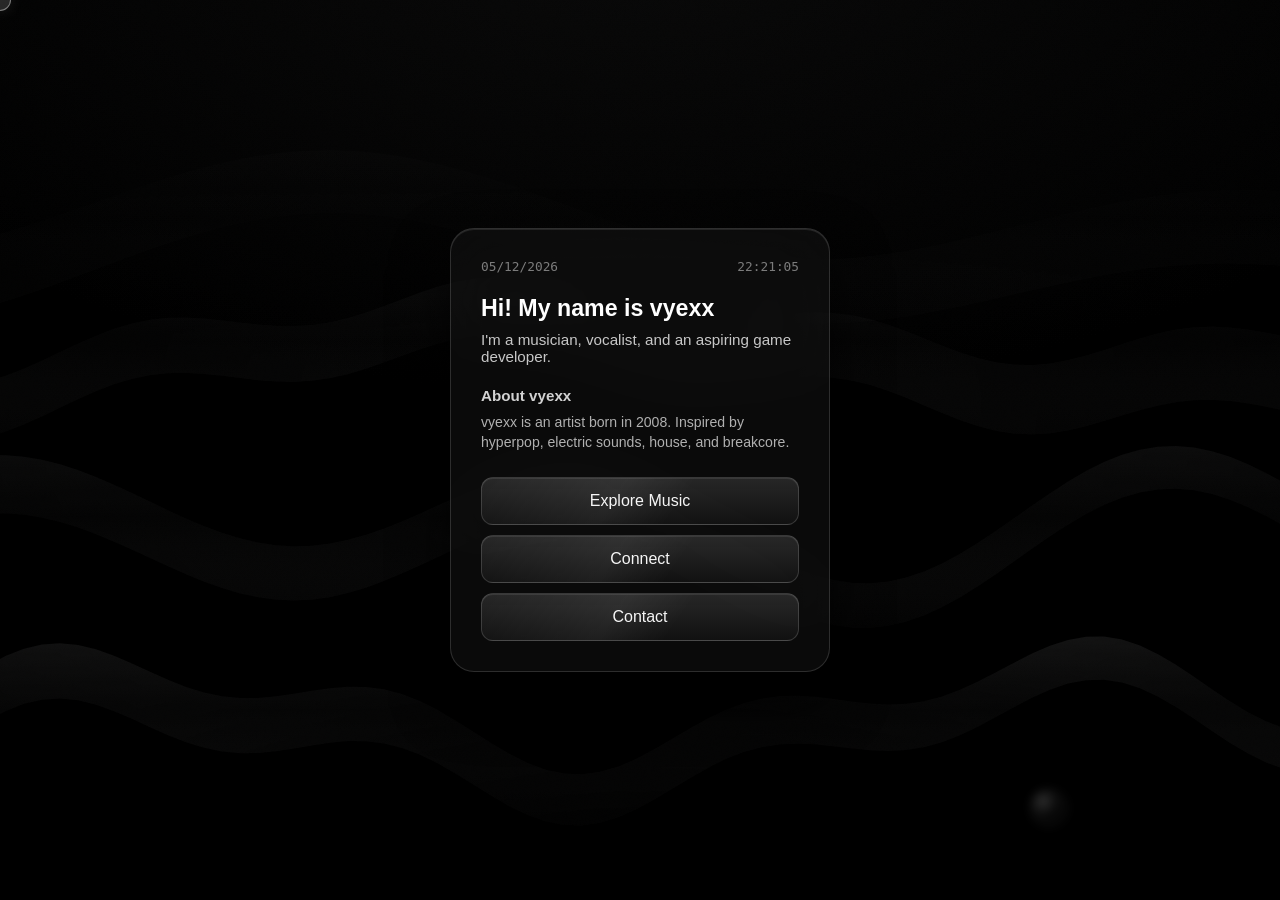
==== index.html @ 2b21a700 "Update index.html" ====
<!DOCTYPE html>
<html lang="en" data-mood="ocean">
<head>
    <meta charset="UTF-8">
    <meta name="viewport" content="width=device-width, initial-scale=1.0">
    <title>vyexx</title>
    <link rel="stylesheet" href="style.css">
</head>
<body>
    <div id="custom-cursor" aria-hidden="true"></div>

    <div class="background-waves" aria-hidden="true">
        <canvas id="flow-field"></canvas>
        <div class="bg-vignette"></div>
    </div>

    <div class="film-grain" aria-hidden="true"></div>

    <div id="bubble-layer" aria-hidden="true"></div>

    <div id="shatter-container"></div>
    <div id="card-outline"></div>

    <main class="container">
        <div class="glass-card draggable" id="tilt-card">
            <div class="card-header">
                <p class="stats" id="date">00/00/00</p>
                <div class="system-time" id="clock">00:00:00</div>
            </div>

            <h1>Hi! My name is vyexx</h1>
            <p class="subtitle">I'm a musician, vocalist, and an aspiring game developer.</p>

            <section class="about-section">
                <h3>About vyexx</h3>
                <p>vyexx is an artist born in 2008. Inspired by hyperpop, electric sounds, house, and breakcore.</p>
            </section>

            <div class="button-group">
                <a href="/music" class="mag-button"><span class="gloss" aria-hidden="true"></span><span class="mag-button__label">Explore Music</span></a>
                <a href="/socials" class="mag-button"><span class="gloss" aria-hidden="true"></span><span class="mag-button__label">Connect</span></a>
                <a href="/contact" class="mag-button"><span class="gloss" aria-hidden="true"></span><span class="mag-button__label">Contact</span></a>
            </div>
        </div>
    </main>

    <script src="script.js"></script>
</body>
</html>
---- style.css ----
/* --- Global Reset & Anti-Highlight --- */
* {
    margin: 0;
    padding: 0;
    box-sizing: border-box;
    user-select: none !important;
    -webkit-user-select: none !important;
    -webkit-user-drag: none;
    cursor: none !important;
}

body,
html {
    width: 100%;
    height: 100%;
    min-height: 100dvh;
    -webkit-tap-highlight-color: transparent;
    touch-action: manipulation;
    background: #000000;
    color: #e8e8e8;
    font-family: "Segoe UI", Roboto, Helvetica, Arial, sans-serif;
    overflow: hidden;
    position: relative;
}

/* --- Aero Cursor --- */
#custom-cursor {
    width: 22px;
    height: 22px;
    background: rgba(255, 255, 255, 0.15);
    border: 1px solid rgba(255, 255, 255, 0.4);
    border-radius: 50%;
    position: fixed;
    pointer-events: none;
    z-index: 10000;
    backdrop-filter: blur(6px);
    -webkit-backdrop-filter: blur(6px);
    transform: translate(-50%, -50%);
    box-shadow: 0 0 15px rgba(255, 255, 255, 0.1);
}

/* --- Background: procedural flow (canvas) + vignette --- */
.background-waves,
.background-streams {
    position: fixed;
    inset: 0;
    z-index: 0;
    overflow: hidden;
    pointer-events: none;
    background: #000000;
}

.background-streams .stream {
    display: none;
}

#flow-field {
    position: absolute;
    inset: 0;
    width: 100%;
    height: 100%;
    display: block;
    z-index: 1;
    pointer-events: none;
    /* Avoid extra blur pass on the full canvas (GPU-heavy on low-end machines) */
    filter: saturate(0);
}

.bg-vignette {
    position: absolute;
    inset: 0;
    z-index: 2;
    background:
        radial-gradient(ellipse 125% 90% at 50% -8%, rgba(18, 18, 18, 0.5) 0%, transparent 58%),
        radial-gradient(ellipse 95% 80% at 50% 108%, rgba(0, 0, 0, 0.92) 0%, transparent 55%),
        radial-gradient(ellipse 65% 55% at 50% 45%, transparent 0%, rgba(0, 0, 0, 0.35) 100%);
    pointer-events: none;
}

/* Subtle film texture — reads “camera / glass” not “noise plugin” */
.film-grain {
    position: fixed;
    inset: 0;
    z-index: 1;
    pointer-events: none;
    opacity: 0.045;
    mix-blend-mode: overlay;
    background-image: url("data:image/svg+xml,%3Csvg viewBox='0 0 256 256' xmlns='http://www.w3.org/2000/svg'%3E%3Cfilter id='n'%3E%3CfeTurbulence type='fractalNoise' baseFrequency='0.85' numOctaves='4' stitchTiles='stitch'/%3E%3C/filter%3E%3Crect width='100%25' height='100%25' filter='url(%23n)' opacity='0.55'/%3E%3C/svg%3E");
    background-repeat: repeat;
    background-size: 180px 180px;
}

/* --- Bubbles: always soft / optical; fade in; never “teleport” on --- */
#bubble-layer {
    position: fixed;
    inset: 0;
    z-index: 3;
    pointer-events: none;
    overflow: hidden;
}

.bubble {
    position: absolute;
    border-radius: 50%;
    pointer-events: auto;
    cursor: none;
    opacity: 0;
    /* Glossy sphere read through haze — no hard edge */
    background: radial-gradient(
        circle at 34% 32%,
        rgba(255, 255, 255, 0.45) 0%,
        rgba(210, 210, 210, 0.08) 38%,
        rgba(60, 60, 60, 0.06) 62%,
        rgba(0, 0, 0, 0.15) 100%
    );
    border: 1px solid rgba(255, 255, 255, 0.1);
    box-shadow:
        inset 0 0 20px rgba(255, 255, 255, 0.12),
        0 8px 32px rgba(0, 0, 0, 0.45),
        0 0 24px rgba(255, 255, 255, 0.04);
    will-change: transform, opacity, filter;
}

.bubble.is-live {
    animation:
        bubbleReveal 1.45s cubic-bezier(0.22, 1, 0.36, 1) forwards,
        bubbleFloat var(--float-dur, 18s) ease-in-out var(--float-delay, 1.45s) infinite;
}

.bubble.popping {
    pointer-events: none;
    animation: bubblePopSoft 0.55s cubic-bezier(0.4, 0, 0.2, 1) forwards !important;
}

@keyframes bubbleReveal {
    0% {
        opacity: 0;
        filter: blur(16px);
    }
    100% {
        opacity: var(--b-op, 0.42);
        filter: blur(var(--blur, 5px));
    }
}

@keyframes bubbleFloat {
    0%,
    100% {
        transform: translate3d(0, 0, 0);
    }
    20% {
        transform: translate3d(var(--dx1, 10px), var(--dy1, -14px), 0);
    }
    45% {
        transform: translate3d(var(--dx2, -8px), var(--dy2, 8px), 0);
    }
    70% {
        transform: translate3d(var(--dx3, 6px), var(--dy3, 12px), 0);
    }
}

@keyframes bubblePopSoft {
    0% {
        opacity: var(--b-op, 0.45);
        filter: blur(var(--blur, 5px));
        transform: scale3d(1, 1, 1);
    }
    100% {
        opacity: 0;
        filter: blur(18px);
        transform: scale3d(1.12, 1.12, 1);
    }
}

.bubble-spark {
    position: absolute;
    width: 6px;
    height: 6px;
    border-radius: 50%;
    background: rgba(255, 255, 255, 0.35);
    pointer-events: none;
    filter: blur(2px);
    box-shadow: 0 0 12px rgba(255, 255, 255, 0.35);
    animation: sparkFadeSoft 0.55s ease-out forwards;
}

@keyframes sparkFadeSoft {
    from {
        transform: translate3d(0, 0, 0) scale(1);
        opacity: 0.7;
    }
    to {
        transform: translate3d(var(--sx), var(--sy), 0) scale(0.2);
        opacity: 0;
    }
}

/* --- Layout --- */
.container {
    position: relative;
    z-index: 10;
    width: 100%;
    height: 100%;
    min-height: 100dvh;
    display: flex;
    align-items: center;
    justify-content: center;
    pointer-events: none;
}

/* --- The Glass Card --- */
.glass-card {
    background: rgba(24, 24, 24, 0.42);
    backdrop-filter: blur(28px);
    -webkit-backdrop-filter: blur(28px);
    border: 1px solid rgba(255, 255, 255, 0.14);
    border-radius: 24px;
    padding: 30px;
    width: min(380px, calc(100vw - 40px));
    position: absolute;
    box-shadow:
        0 28px 56px rgba(0, 0, 0, 0.75),
        inset 0 1px 0 rgba(255, 255, 255, 0.1);
    z-index: 10;
    pointer-events: auto;
    isolation: isolate;
}

/* Sharp fracture lines drawn at click; pointer-events none so UI stays usable */
.glass-crack-overlay {
    position: absolute;
    inset: 0;
    border-radius: inherit;
    pointer-events: none;
    z-index: 20;
    overflow: hidden;
}

.glass-crack-overlay svg {
    display: block;
    width: 100%;
    height: 100%;
}

.glass-card.draggable {
    cursor: grab;
}

.glass-card.draggable:active {
    cursor: grabbing;
}

.card-header {
    display: flex;
    justify-content: space-between;
    margin-bottom: 20px;
    opacity: 0.65;
    font-size: 0.8rem;
    font-family: ui-monospace, "Cascadia Code", monospace;
    color: #b8b8b8;
}

.glass-card h1 {
    font-weight: 700;
    color: #ffffff;
    font-size: 1.45rem;
    line-height: 1.25;
}

.subtitle {
    opacity: 0.85;
    margin-top: 8px;
    font-size: 0.95rem;
}

.about-section {
    margin-top: 22px;
}

.about-section h3 {
    font-size: 0.95rem;
    margin-bottom: 8px;
    opacity: 0.9;
}

.about-section p {
    font-size: 0.88rem;
    line-height: 1.45;
    opacity: 0.75;
}

.button-group {
    display: flex;
    flex-direction: column;
    gap: 10px;
    margin-top: 25px;
}

.mag-button {
    position: relative;
    overflow: hidden;
    padding: 14px;
    background: linear-gradient(
        180deg,
        rgba(255, 255, 255, 0.12) 0%,
        rgba(255, 255, 255, 0.03) 100%
    );
    border: 1px solid rgba(255, 255, 255, 0.16);
    color: #f5f5f5;
    text-decoration: none;
    text-align: center;
    border-radius: 12px;
    transition: background 0.2s, border-color 0.2s, filter 0.2s;
    box-shadow: inset 0 1px 0 rgba(255, 255, 255, 0.08);
}

.mag-button .gloss {
    position: absolute;
    inset: 0;
    pointer-events: none;
    background: linear-gradient(
        125deg,
        transparent 0%,
        rgba(255, 255, 255, 0.12) 42%,
        transparent 62%
    );
    opacity: 0.65;
    mix-blend-mode: soft-light;
}

.mag-button:hover {
    background: linear-gradient(
        180deg,
        rgba(255, 255, 255, 0.18) 0%,
        rgba(255, 255, 255, 0.06) 100%
    );
    border-color: rgba(255, 255, 255, 0.28);
}

/* --- Shatter Mechanics --- */
#card-outline {
    position: fixed;
    border: 2px dashed rgba(255, 255, 255, 0.12);
    border-radius: 24px;
    pointer-events: none;
    display: none;
    z-index: 4;
}

#shatter-container {
    position: fixed;
    top: 0;
    left: 0;
    width: 100%;
    height: 100%;
    pointer-events: none;
    z-index: 5;
}

.shard {
    position: absolute;
    overflow: hidden;
    background: rgba(255, 255, 255, 0.06);
    backdrop-filter: blur(20px);
    -webkit-backdrop-filter: blur(20px);
    border: 1px solid rgba(255, 255, 255, 0.2);
    pointer-events: auto;
    z-index: 20;
    transition:
        border 0.2s,
        box-shadow 0.2s,
        opacity 0.6s ease-in-out;
}

.shard-content-inner {
    position: absolute;
    pointer-events: none;
    /* Width set in JS from the live card width so shards match Music / Socials layouts */
    width: 380px;
    max-width: none;
}

.shard.snapped {
    border-color: rgba(255, 255, 255, 0.85);
    box-shadow: 0 0 20px rgba(255, 255, 255, 0.28);
}

.shard.healing {
    border-color: transparent !important;
    box-shadow: none !important;
    opacity: 0;
    transition: opacity 0.45s ease;
}

@media (prefers-reduced-motion: reduce) {
    .film-grain {
        animation: none !important;
    }

    .bubble.is-live {
        animation: none !important;
        opacity: var(--b-op, 0.42);
        filter: blur(var(--blur, 5px));
    }
}
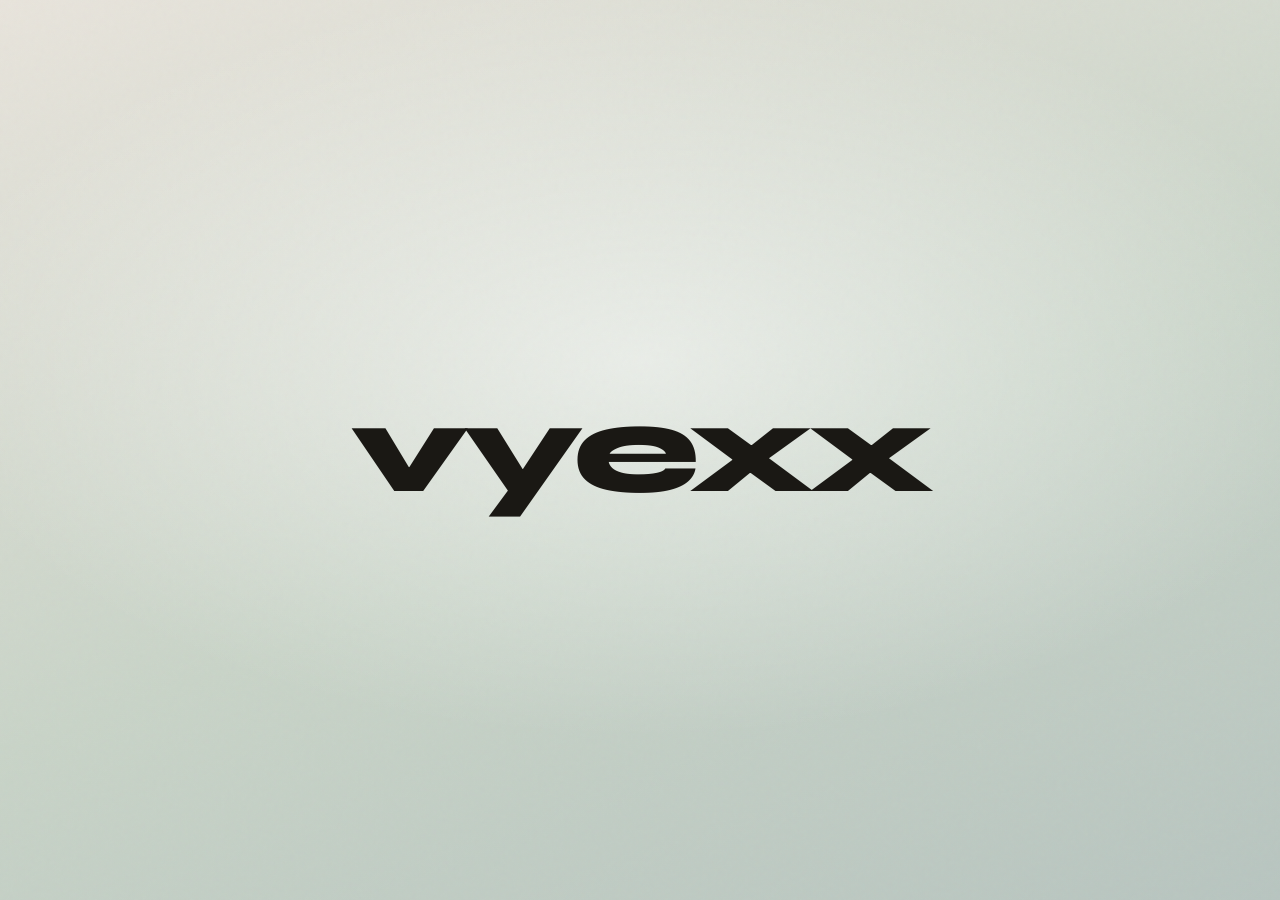
==== commit a1d47d04: "Replace the site with a minimal centered vyexx mark. Co-authored-by: Cursor <cursoragent@cursor.com>" ====
--- a/index.html
+++ b/index.html
@@ -1,49 +1,71 @@
 <!DOCTYPE html>
-<html lang="en" data-mood="ocean">
+<html lang="en">
 <head>
-    <meta charset="UTF-8">
-    <meta name="viewport" content="width=device-width, initial-scale=1.0">
-    <title>vyexx</title>
-    <link rel="stylesheet" href="style.css">
+  <meta charset="UTF-8">
+  <meta name="viewport" content="width=device-width, initial-scale=1.0">
+  <title>vyexx</title>
+  <link rel="preconnect" href="https://fonts.googleapis.com">
+  <link rel="preconnect" href="https://fonts.gstatic.com" crossorigin>
+  <link href="https://fonts.googleapis.com/css2?family=Syne:wght@700;800&display=swap" rel="stylesheet">
+  <style>
+    :root {
+      --ink: #1a1814;
+      --mist: #e8e4dc;
+      --wash: #c9d4c8;
+    }
+
+    * {
+      margin: 0;
+      box-sizing: border-box;
+    }
+
+    html, body {
+      height: 100%;
+    }
+
+    body {
+      display: grid;
+      place-items: center;
+      min-height: 100dvh;
+      font-family: Syne, sans-serif;
+      color: var(--ink);
+      background:
+        radial-gradient(ellipse 80% 60% at 50% 40%, rgba(255, 255, 255, 0.55), transparent 70%),
+        linear-gradient(160deg, var(--mist) 0%, var(--wash) 55%, #b8c5c0 100%);
+      overflow: hidden;
+    }
+
+    body::before {
+      content: "";
+      position: fixed;
+      inset: 0;
+      background-image: url("data:image/svg+xml,%3Csvg viewBox='0 0 200 200' xmlns='http://www.w3.org/2000/svg'%3E%3Cfilter id='n'%3E%3CfeTurbulence type='fractalNoise' baseFrequency='0.85' numOctaves='4' stitchTiles='stitch'/%3E%3C/filter%3E%3Crect width='100%25' height='100%25' filter='url(%23n)' opacity='0.4'/%3E%3C/svg%3E");
+      opacity: 0.07;
+      pointer-events: none;
+    }
+
+    h1 {
+      position: relative;
+      font-size: clamp(3.5rem, 14vw, 8rem);
+      font-weight: 800;
+      letter-spacing: -0.04em;
+      line-height: 1;
+      animation: rise 1.1s cubic-bezier(0.22, 1, 0.36, 1) both;
+    }
+
+    @keyframes rise {
+      from {
+        opacity: 0;
+        transform: translateY(18px);
+      }
+      to {
+        opacity: 1;
+        transform: translateY(0);
+      }
+    }
+  </style>
 </head>
 <body>
-    <div id="custom-cursor" aria-hidden="true"></div>
-
-    <div class="background-waves" aria-hidden="true">
-        <canvas id="flow-field"></canvas>
-        <div class="bg-vignette"></div>
-    </div>
-
-    <div class="film-grain" aria-hidden="true"></div>
-
-    <div id="bubble-layer" aria-hidden="true"></div>
-
-    <div id="shatter-container"></div>
-    <div id="card-outline"></div>
-
-    <main class="container">
-        <div class="glass-card draggable" id="tilt-card">
-            <div class="card-header">
-                <p class="stats" id="date">00/00/00</p>
-                <div class="system-time" id="clock">00:00:00</div>
-            </div>
-
-            <h1>Hi! My name is vyexx</h1>
-            <p class="subtitle">I'm a musician, vocalist, and an aspiring game developer.</p>
-
-            <section class="about-section">
-                <h3>About vyexx</h3>
-                <p>vyexx is an artist born in 2008. Inspired by hyperpop, electric sounds, house, and breakcore.</p>
-            </section>
-
-            <div class="button-group">
-                <a href="/music" class="mag-button"><span class="gloss" aria-hidden="true"></span><span class="mag-button__label">Explore Music</span></a>
-                <a href="/socials" class="mag-button"><span class="gloss" aria-hidden="true"></span><span class="mag-button__label">Connect</span></a>
-                <a href="/contact" class="mag-button"><span class="gloss" aria-hidden="true"></span><span class="mag-button__label">Contact</span></a>
-            </div>
-        </div>
-    </main>
-
-    <script src="script.js"></script>
+  <h1>vyexx</h1>
 </body>
 </html>
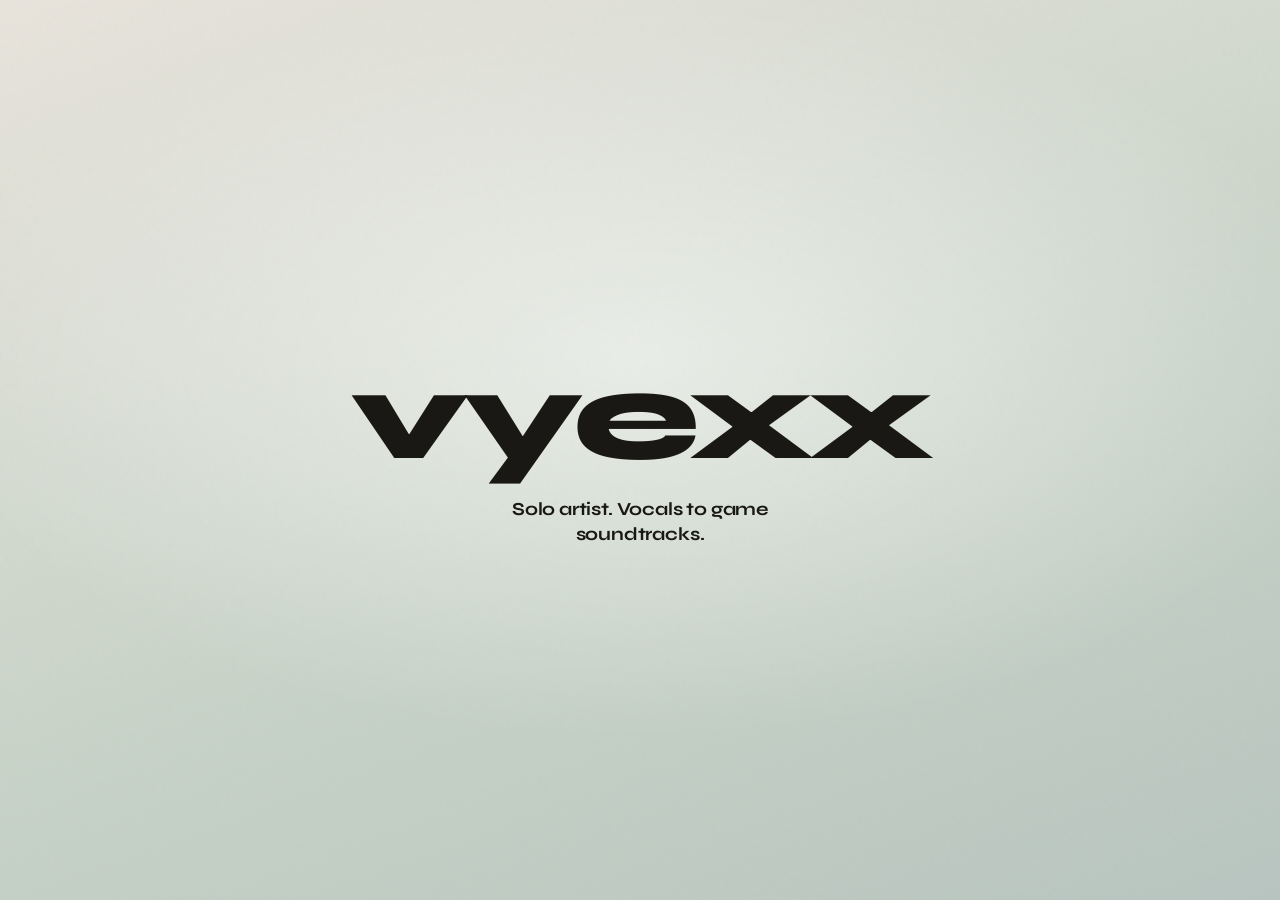
==== commit ec0e47c3: "Add a short tagline under the vyexx mark. Co-authored-by: Cursor <cursoragent@cursor.com>" ====
--- a/index.html
+++ b/index.html
@@ -44,13 +44,32 @@
       pointer-events: none;
     }
 
+    .mark {
+      position: relative;
+      display: flex;
+      flex-direction: column;
+      align-items: center;
+      gap: 1rem;
+      padding: 0 1.5rem;
+      text-align: center;
+      animation: rise 1.1s cubic-bezier(0.22, 1, 0.36, 1) both;
+    }
+
     h1 {
-      position: relative;
       font-size: clamp(3.5rem, 14vw, 8rem);
       font-weight: 800;
       letter-spacing: -0.04em;
       line-height: 1;
-      animation: rise 1.1s cubic-bezier(0.22, 1, 0.36, 1) both;
+    }
+
+    p {
+      max-width: 22rem;
+      font-size: clamp(0.95rem, 2.4vw, 1.15rem);
+      font-weight: 700;
+      letter-spacing: -0.01em;
+      line-height: 1.35;
+      opacity: 0.72;
+      animation: rise 1.1s cubic-bezier(0.22, 1, 0.36, 1) 0.12s both;
     }
 
     @keyframes rise {
@@ -66,6 +85,9 @@
   </style>
 </head>
 <body>
-  <h1>vyexx</h1>
+  <div class="mark">
+    <h1>vyexx</h1>
+    <p>Solo artist. Vocals to game soundtracks.</p>
+  </div>
 </body>
 </html>
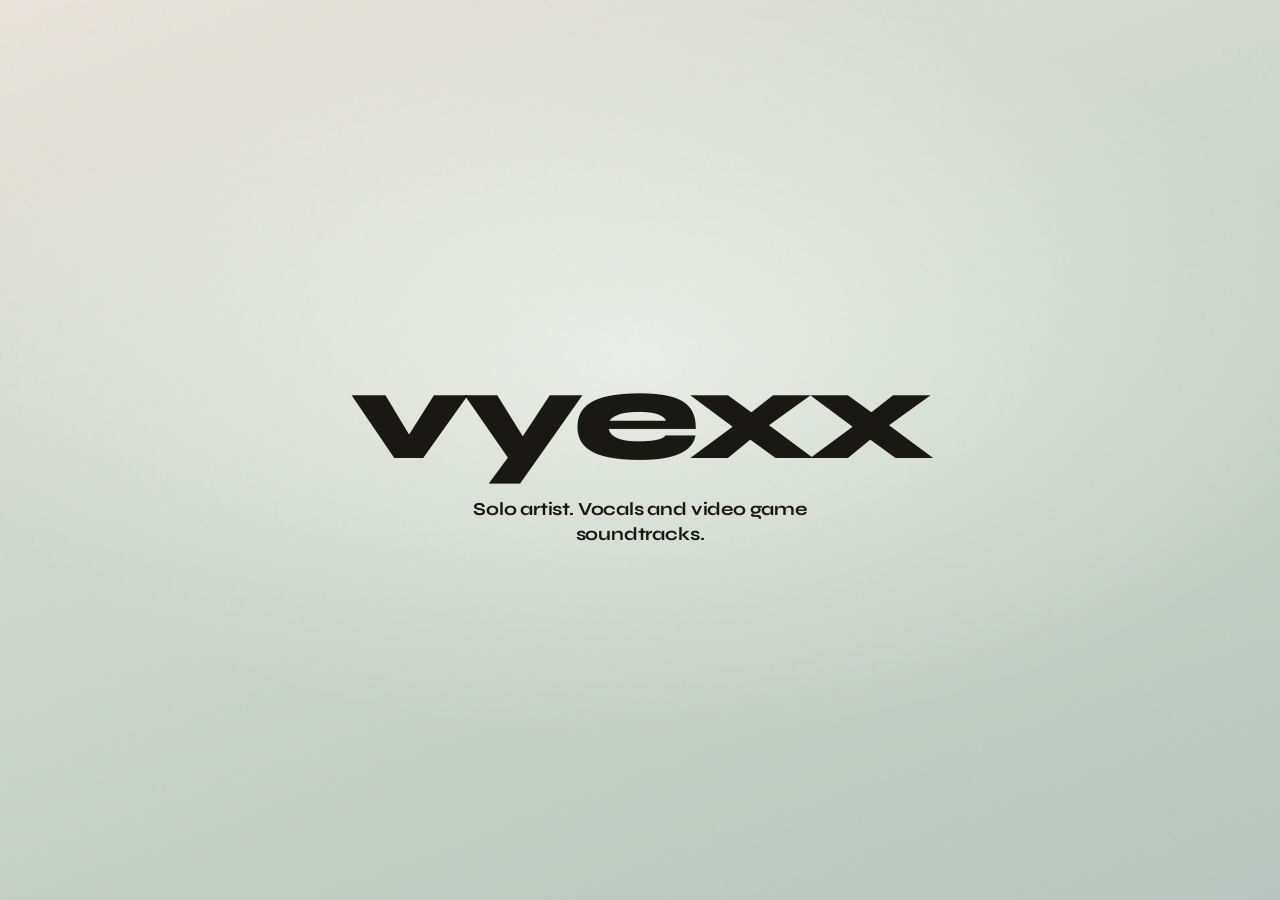
==== commit e5932377: "Clarify tagline: vocals and game soundtracks are separate. Co-authored-by: Cursor <cursoragent@curso" ====
--- a/index.html
+++ b/index.html
@@ -87,7 +87,7 @@
 <body>
   <div class="mark">
     <h1>vyexx</h1>
-    <p>Solo artist. Vocals to game soundtracks.</p>
+    <p>Solo artist. Vocals and video game soundtracks.</p>
   </div>
 </body>
 </html>
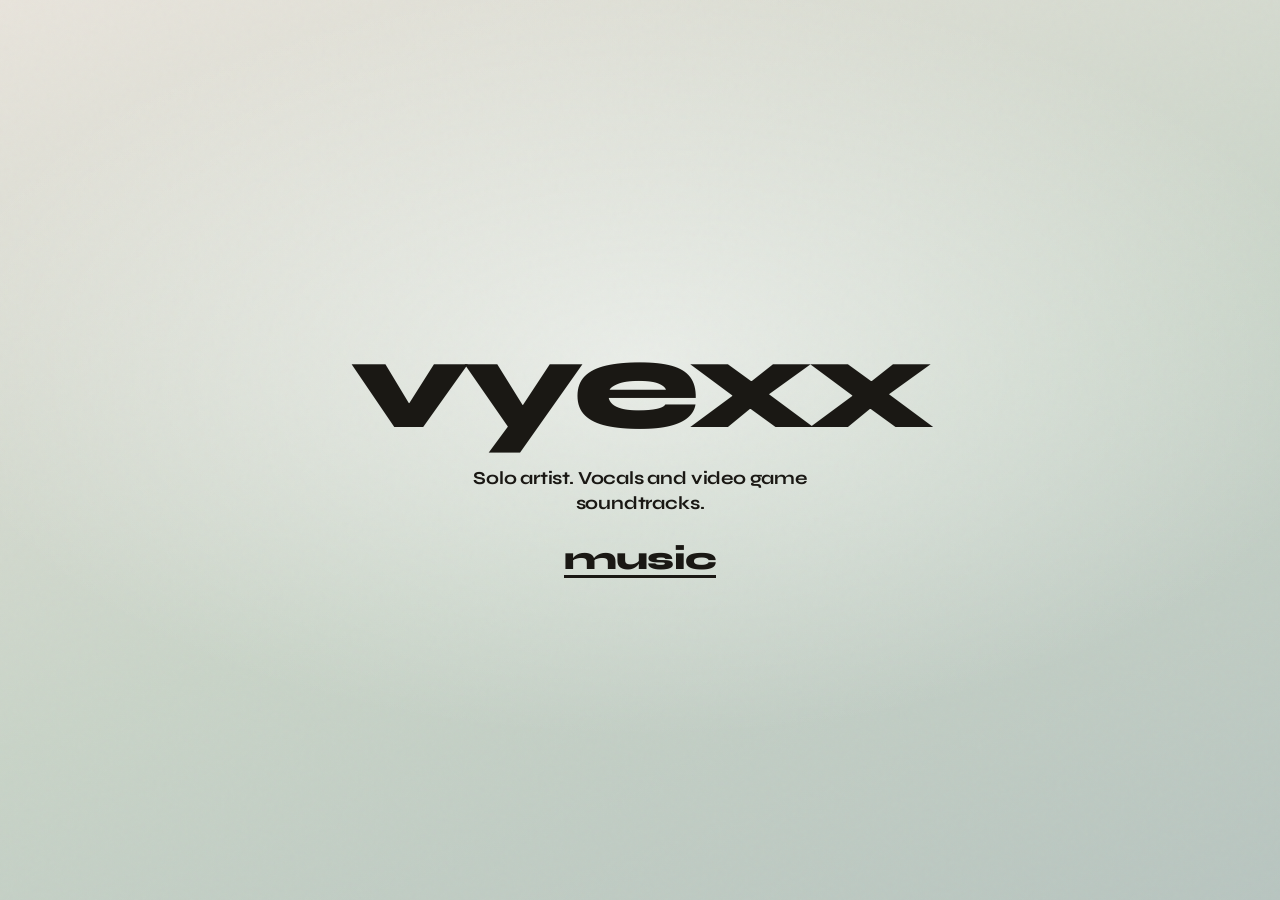
==== commit 3b7e9255: "Add a bold music link and matching /music page. Co-authored-by: Cursor <cursoragent@cursor.com>" ====
--- a/index.html
+++ b/index.html
@@ -72,6 +72,25 @@
       animation: rise 1.1s cubic-bezier(0.22, 1, 0.36, 1) 0.12s both;
     }
 
+    a.music {
+      position: relative;
+      margin-top: 0.75rem;
+      font-size: clamp(1.35rem, 4vw, 2rem);
+      font-weight: 800;
+      letter-spacing: -0.03em;
+      line-height: 1;
+      color: inherit;
+      text-decoration: none;
+      border-bottom: 3px solid currentColor;
+      animation: rise 1.1s cubic-bezier(0.22, 1, 0.36, 1) 0.22s both;
+    }
+
+    a.music:hover,
+    a.music:focus-visible {
+      opacity: 0.65;
+      outline: none;
+    }
+
     @keyframes rise {
       from {
         opacity: 0;
@@ -88,6 +107,7 @@
   <div class="mark">
     <h1>vyexx</h1>
     <p>Solo artist. Vocals and video game soundtracks.</p>
+    <a class="music" href="/music">music</a>
   </div>
 </body>
 </html>
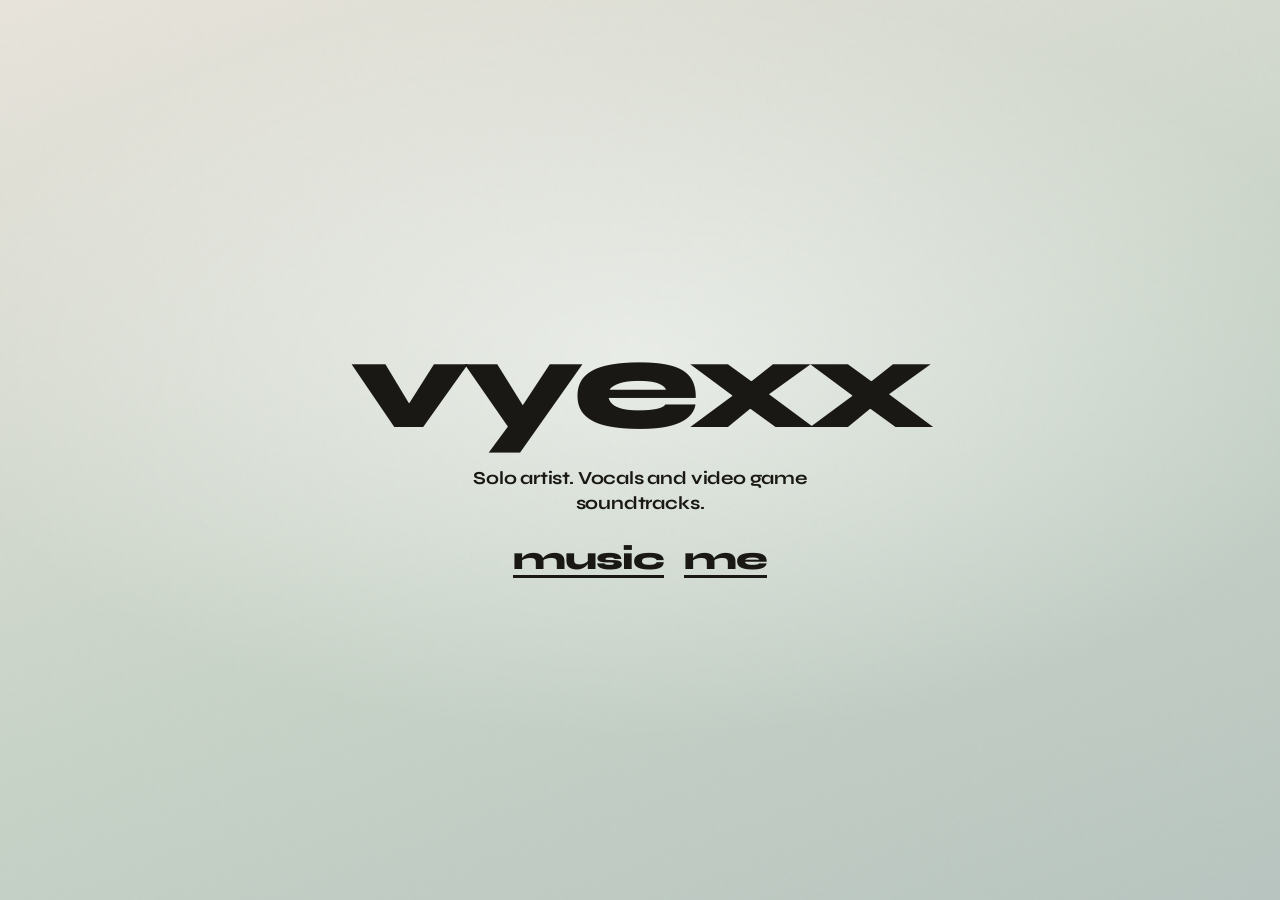
==== commit 6a467ad5: "Add about page at /me and link it from home. Co-authored-by: Cursor <cursoragent@cursor.com>" ====
--- a/index.html
+++ b/index.html
@@ -72,9 +72,15 @@
       animation: rise 1.1s cubic-bezier(0.22, 1, 0.36, 1) 0.12s both;
     }
 
-    a.music {
+    .links {
+      display: flex;
+      gap: 1.25rem;
+      margin-top: 0.75rem;
+      animation: rise 1.1s cubic-bezier(0.22, 1, 0.36, 1) 0.22s both;
+    }
+
+    .links a {
       position: relative;
-      margin-top: 0.75rem;
       font-size: clamp(1.35rem, 4vw, 2rem);
       font-weight: 800;
       letter-spacing: -0.03em;
@@ -82,11 +88,10 @@
       color: inherit;
       text-decoration: none;
       border-bottom: 3px solid currentColor;
-      animation: rise 1.1s cubic-bezier(0.22, 1, 0.36, 1) 0.22s both;
     }
 
-    a.music:hover,
-    a.music:focus-visible {
+    .links a:hover,
+    .links a:focus-visible {
       opacity: 0.65;
       outline: none;
     }
@@ -107,7 +112,10 @@
   <div class="mark">
     <h1>vyexx</h1>
     <p>Solo artist. Vocals and video game soundtracks.</p>
-    <a class="music" href="/music">music</a>
+    <div class="links">
+      <a href="/music">music</a>
+      <a href="/me">me</a>
+    </div>
   </div>
 </body>
 </html>
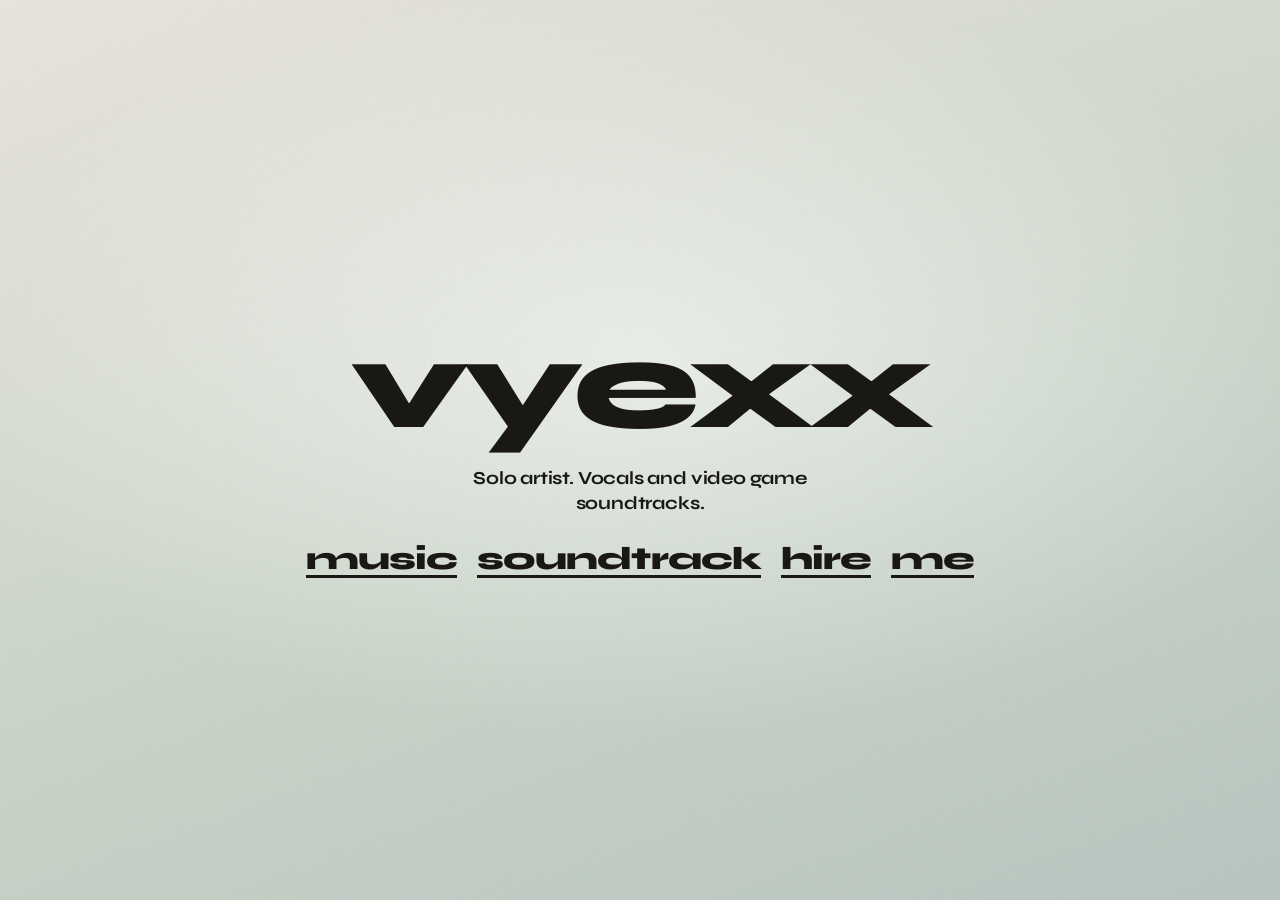
==== commit 6d90150d: "Add hire and soundtrack pages with sample soundtrack player. Co-authored-by: Cursor <cursoragent@cur" ====
--- a/index.html
+++ b/index.html
@@ -114,6 +114,8 @@
     <p>Solo artist. Vocals and video game soundtracks.</p>
     <div class="links">
       <a href="/music">music</a>
+      <a href="/soundtrack">soundtrack</a>
+      <a href="/hire">hire</a>
       <a href="/me">me</a>
     </div>
   </div>
